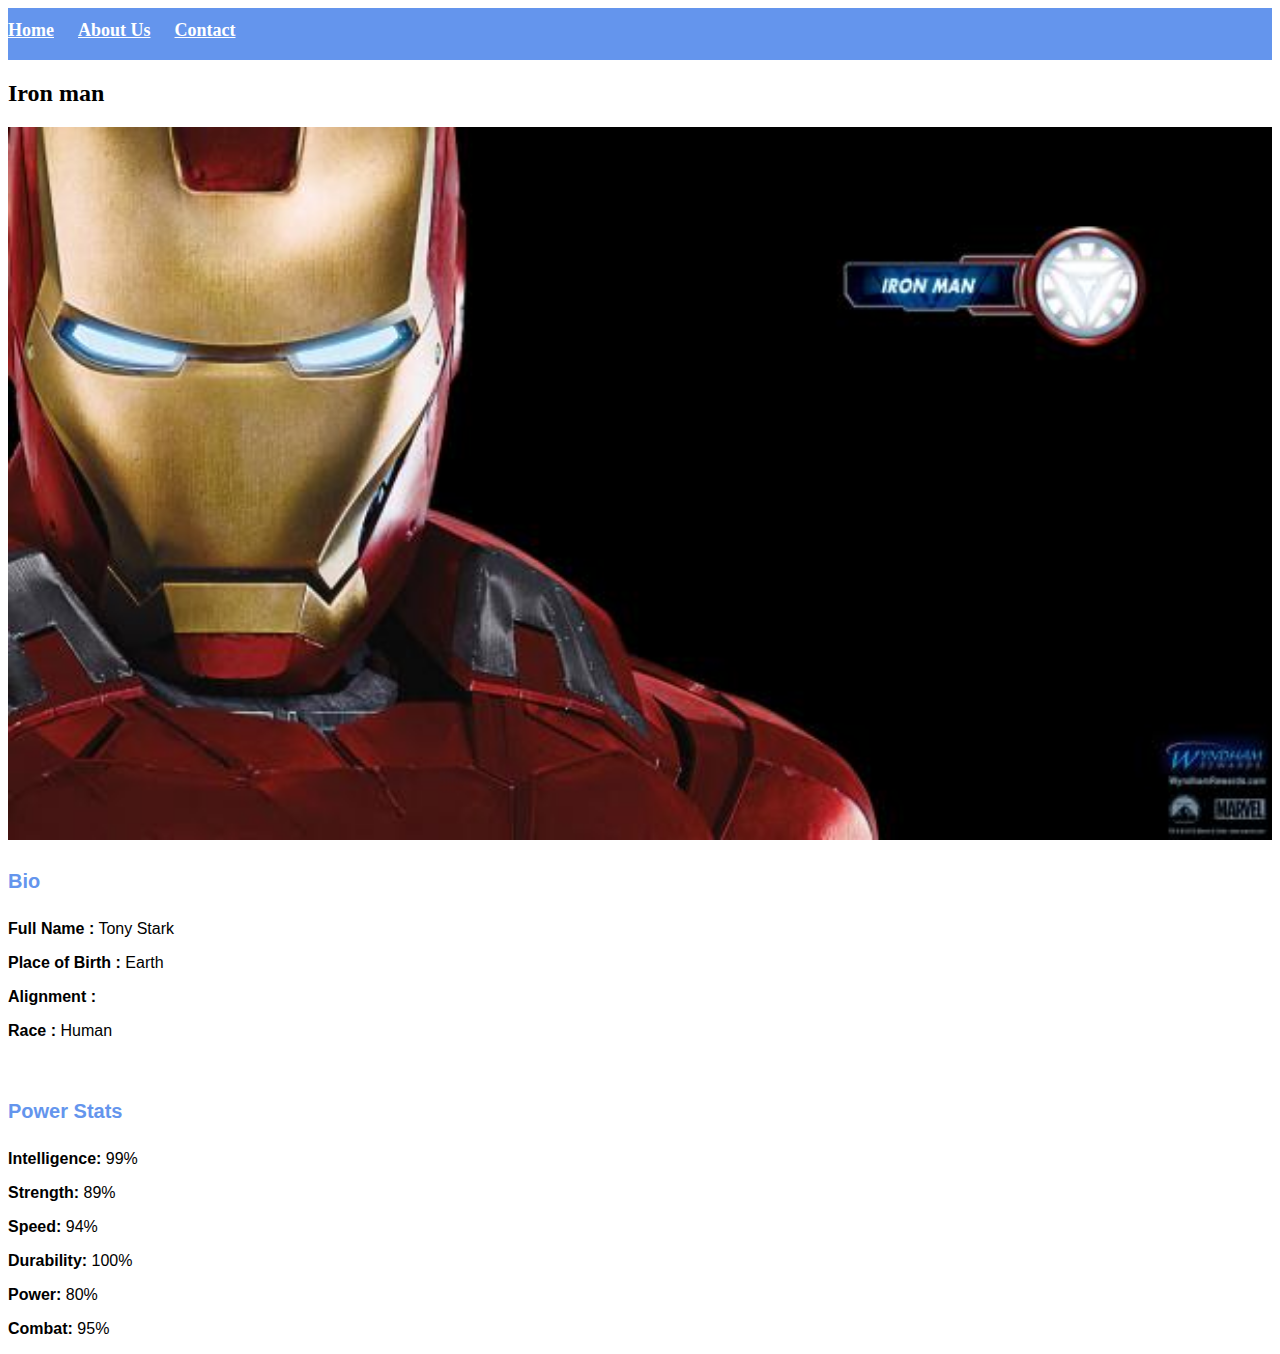
==== avenger-2.html @ e92ea13f "Module-1-Assessment-5" ====
<!DOCTYPE html>
<html>
      <head>
            <link rel="stylesheet" href="style.css">
      </head>
      <body>
        <div id="menu">
            <a href="#">Home</a>
            <a href="about.html">About Us</a>
            <a href="contacts.html">Contact</a>
       </div>
          <h2>Iron man</h2>
           <div class="gallery">
                <img src="images/avengers_02.jpg"/>
           </div>
           <h4>Bio</h4>
           <p><b> Full Name :</b> Tony Stark</p>
           <p><b>Place of Birth :</b> Earth</p>
           <p><b>Alignment : </b></p>
           <p> <b>Race :</b> Human</p>
           <br/>
           <h4>Power Stats</h4>
           <p><b>Intelligence:</b> 99%</p>
           <p><b>Strength:</b> 89%</p>
           <p><b>Speed:</b> 94%</p>
           <p><b>Durability:</b> 100%</p>
           <p><b>Power:</b> 80%</p>
           <p><b>Combat:</b> 95%</p>
      </body>
</html>
---- style.css ----
.gallery img{
    width: 100%;
    
}

#menu{
    width: 100%;
    height: 40px;
    background-color: cornflowerblue;
    padding-top: 12px;
}

h4{
    font-family:Impact, Haettenschweiler, 'Arial Narrow Bold', sans-serif;
    font-size: 20px;
    color: cornflowerblue;
}

p{
    font-family: Arial, Helvetica, sans-serif;
}


#menu a{
    color: white;
    font-size: 18px;
    font-weight: 800;
    text-decoration:none
    padding-left: 20px;
    padding-right: 20px;
}

#menu a:hover{
     color: #5077bd;

}
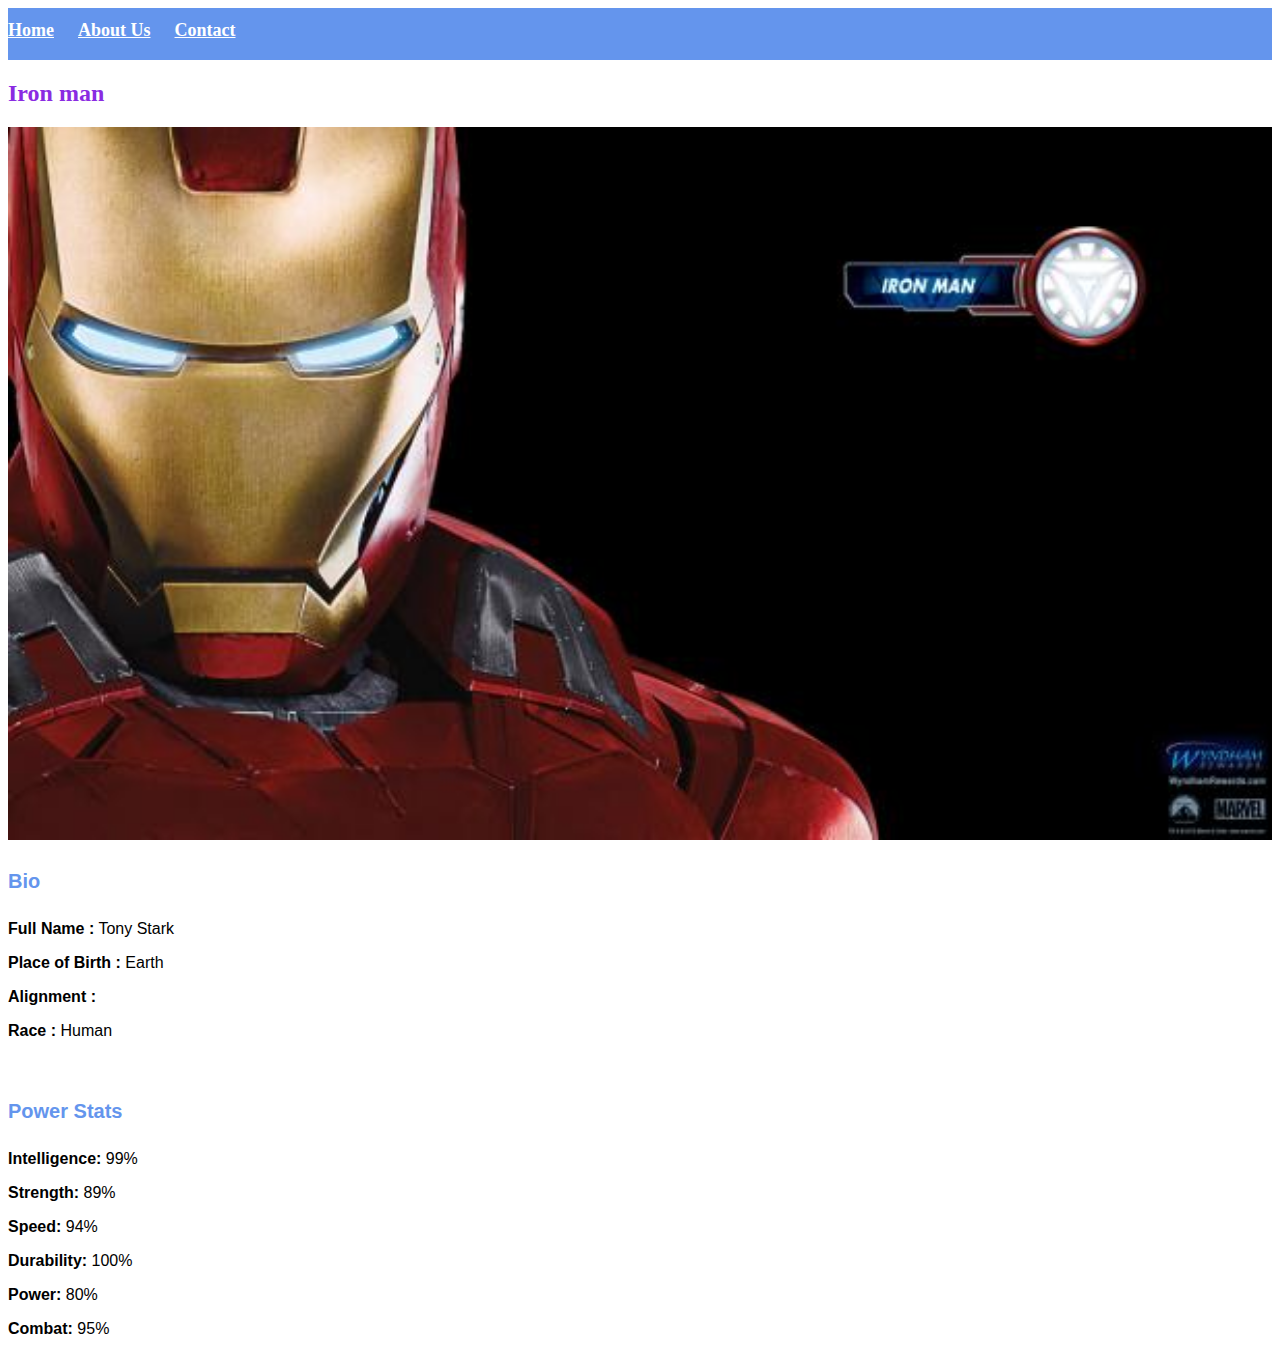
==== commit a3af4a06: "Module-1-Assessment-5" ====
--- a/avenger-2.html
+++ b/avenger-2.html
@@ -5,7 +5,7 @@
       </head>
       <body>
         <div id="menu">
-            <a href="#">Home</a>
+            <a href="index.html">Home</a>
             <a href="about.html">About Us</a>
             <a href="contacts.html">Contact</a>
        </div>
--- a/style.css
+++ b/style.css
@@ -33,4 +33,8 @@
 #menu a:hover{
      color: #5077bd;
 
+}
+
+h2{
+    color: blueviolet;
 }